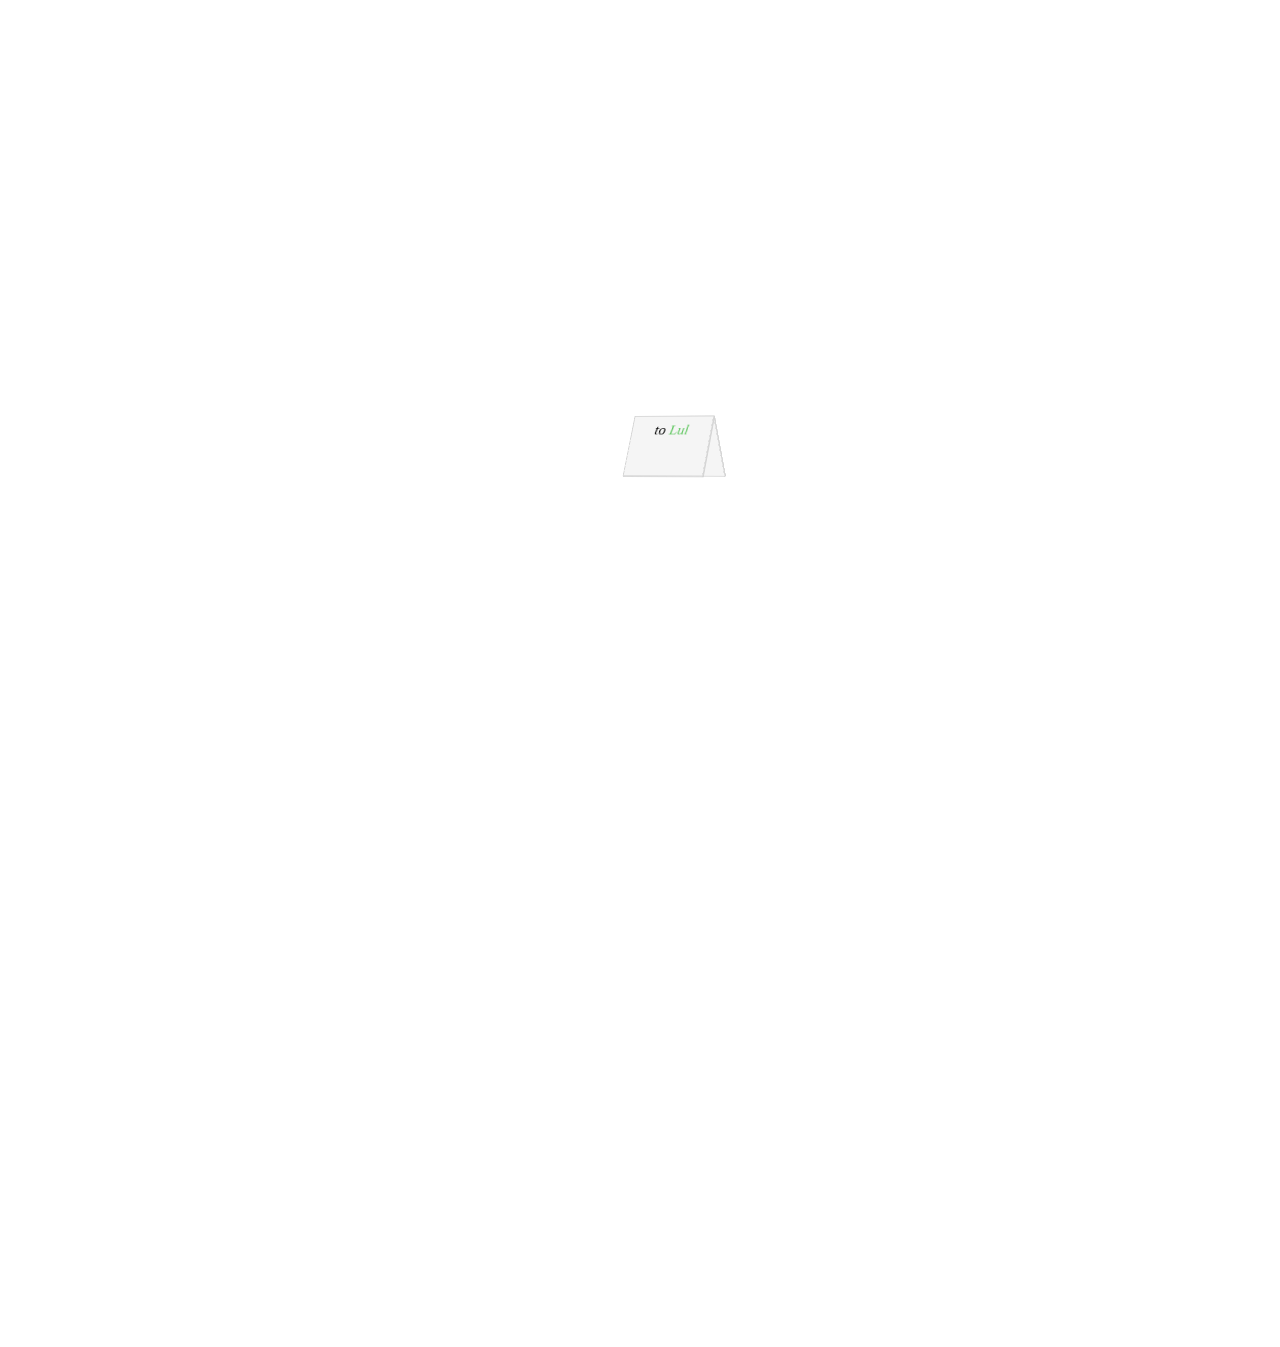
==== 2.html @ 2c1d9fb2 "Added 2nd site" ====
<!doctype html>
<html>
	<head>
		<meta charset='utf-8'/>
		<meta name='description' 
		      content='A site with a card on it!'/> 
		<meta name='author'
		      content='Levi'/>
		
		<title>Cards!</title>

		<link rel='stylesheet' 
		      href='styles.css'/>

	</head>
	<body>
		<div class='scene'>
			<div class='card'>
			
				<div class='page first-page'>
					<div class='front'>
						<em>
							to 
							<span class='green'>Lul</span>
						</em>
					</div>
					<div class='back'>
						<em>
							Hey babe, <br/>
							I just hope <br/>
							you know <br/>
						</em>
					</div>
					<div class='left'>  </div>
					<div class='right'> </div>
					<div class='top'>   </div>
					<div class='bottom'></div>
				</div>
				<div class='page second-page'>
					<div class='front'> 
						<em class='red'>
							I love you. <br/><br/>
							❤️
						</em>
					</div>
					<div class='back'>  </div>
					<div class='left'>  </div>
					<div class='right'> </div>
					<div class='top'>   </div>
					<div class='bottom'></div>
				</div>		

			</div>
		</div>
	</body>
</html>
---- styles.css ----
body 
{ 
	margin:  0; 
	padding: 0; 

	overflow: auto;
}

.scene 
{
	position: relative;
	width: 100vw;
	height: 100vh;
	perspective: 200rem;	
	transform-style: preserve-3d;	
}
.scene * { transform-style: preserve-3d; }

.card
{
	transition: top 1s, transform 1s;

	--card-length:   .1rem;
	--card-width:   5.5rem;
	--card-height: 4.51rem;

	width: inherit;
	height: inherit;

	position: absolute;
	top:  calc( 50vh -  var(--card-height)/2 );
	left: calc( 50vw - var(--card-width)/2 );

	transform: rotateY(-20deg);
	
}

.card:active
{
	transition: top 1s, transform 1s;
	top:  50vh;
	transform: rotateY(10deg);
}

.card:active > .first-page
{
	transition: transform 1s;
	transform-origin: top left;
	transform: rotateX(180deg);
}

.card:active > .second-page
{
	transition: transform 1s;
	transform-origin: top left;
	transform: rotateX(20deg);
}

.first-page
{
	transition: transform 1s;
	transform-origin: top left;
	transform: rotateX(30deg);
}

.second-page
{
	transition: transform 1s;
	transform-origin: top left;
	transform: rotateX(-30deg)
}

.page
{

	position: absolute;
	top:  0;
	left: 0;

	width:  var(--card-width);
	height: var(--card-height);

}

.page > * 
{ 
	position: absolute; 
	background-color: whitesmoke;
	border: .1px solid lightgrey;
}

.front, .back, .left, .right, .top, .bottom
{
	font-family: serif;
	vertical-align: middle;
	text-align: center;
}

.front > *, .back > *
{
	position: relative;
	top: .5em;
}

.front, .back
{
	top:  0;
	left: 0;
	
	width:  var(--card-width);
	height: var(--card-height);
}

.left, .right
{
	top:  0;
	left: calc( var(--card-width)/2 - var(--card-length)/2 );

	width:  var(--card-length);
	height: var(--card-height);
}

.top, .bottom
{
	top:  calc( var(--card-height)/2 - var(--card-length)/2 );
	left: 0;
	
	width:  var(--card-width);
	height: var(--card-length);
}

.front { transform: translateZ( calc( var(--card-length)/2 ) ); }
.back  { transform: translateZ( calc( var(--card-length)/-2 ) ) scale(1, -1); }
.left  { transform: rotateY( -90deg ) translateZ( calc( var(--card-width)/2 ) ); }
.right { transform: rotateY(  90deg ) translateZ( calc( var(--card-width)/2 ) ); }
.top   { transform: rotateX(  90deg ) translateZ( calc( var(--card-height)/2 ) );}
.bottom{ transform: rotateX( -90deg ) translateZ( calc( var(--card-height)/2 ) );}

.green
{
	color: rgb(100,200,100);
}

.red
{
	color: rgb(200,100,100);
}
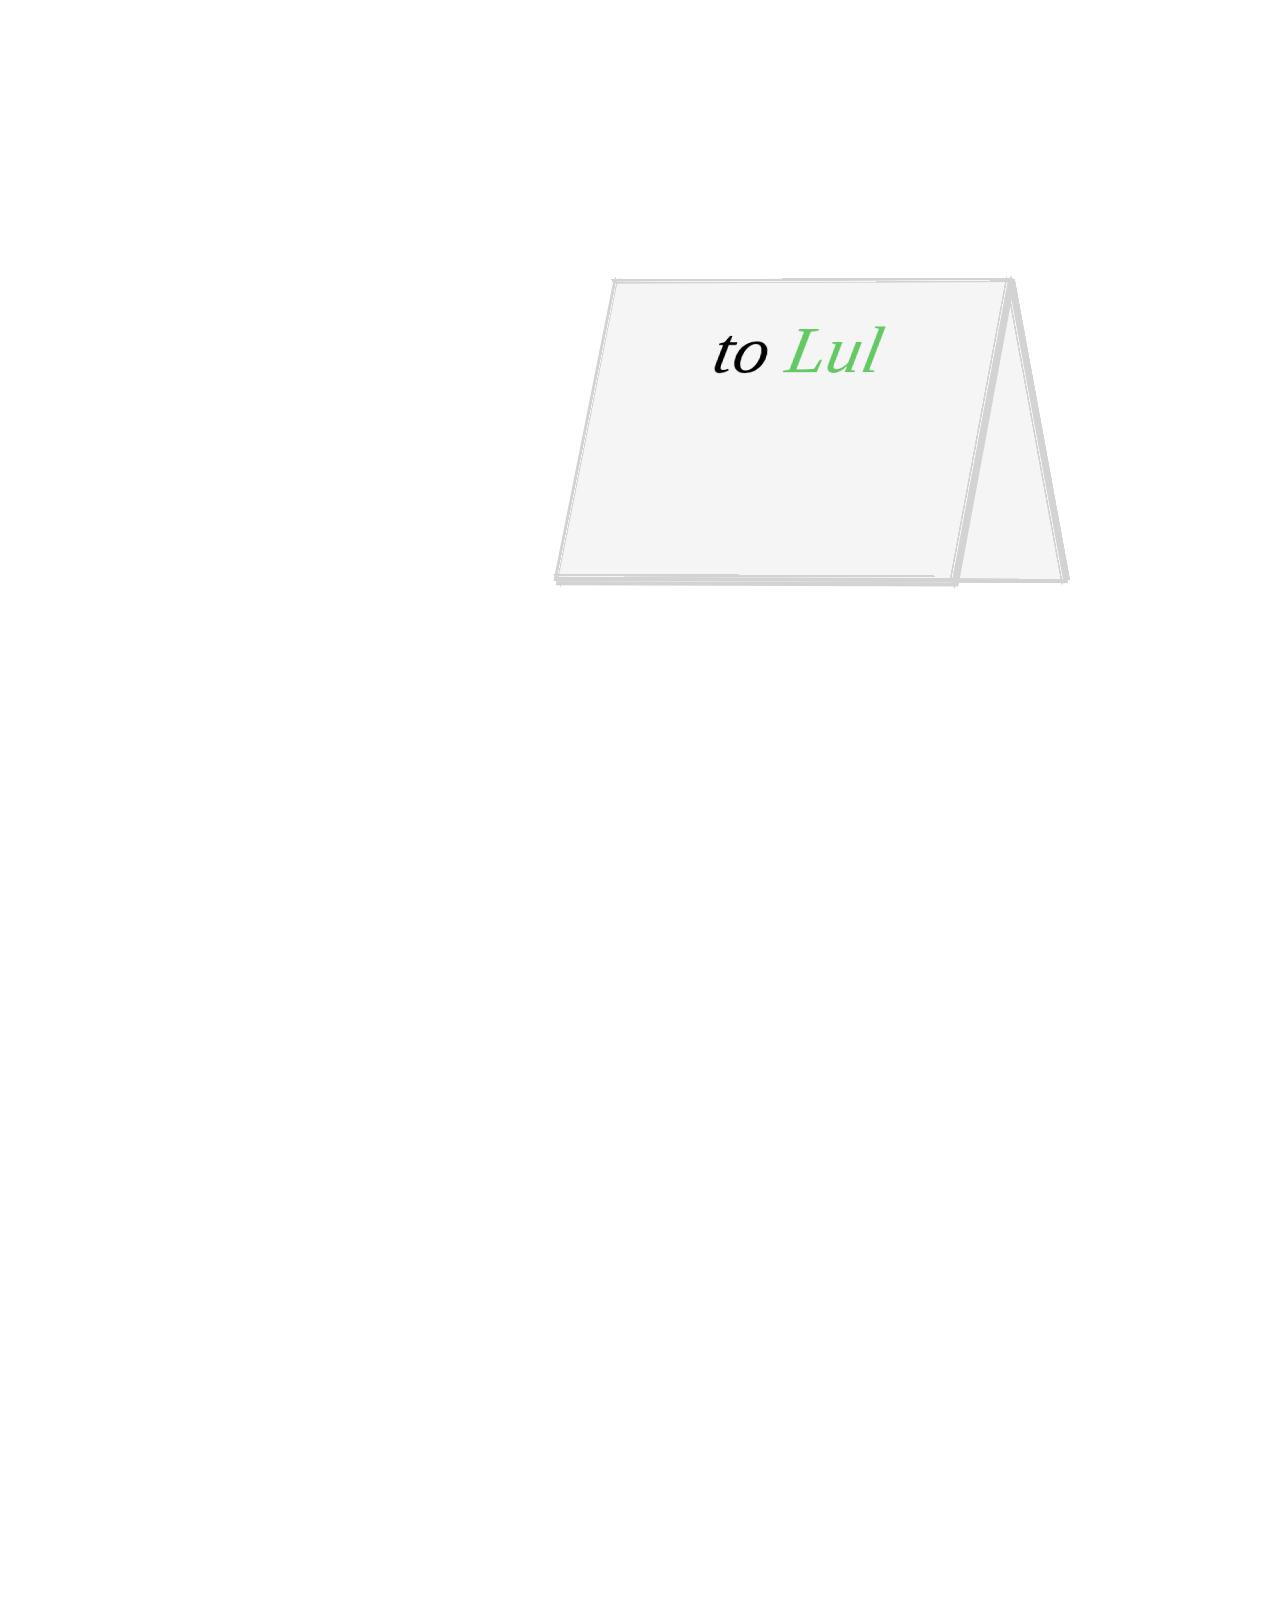
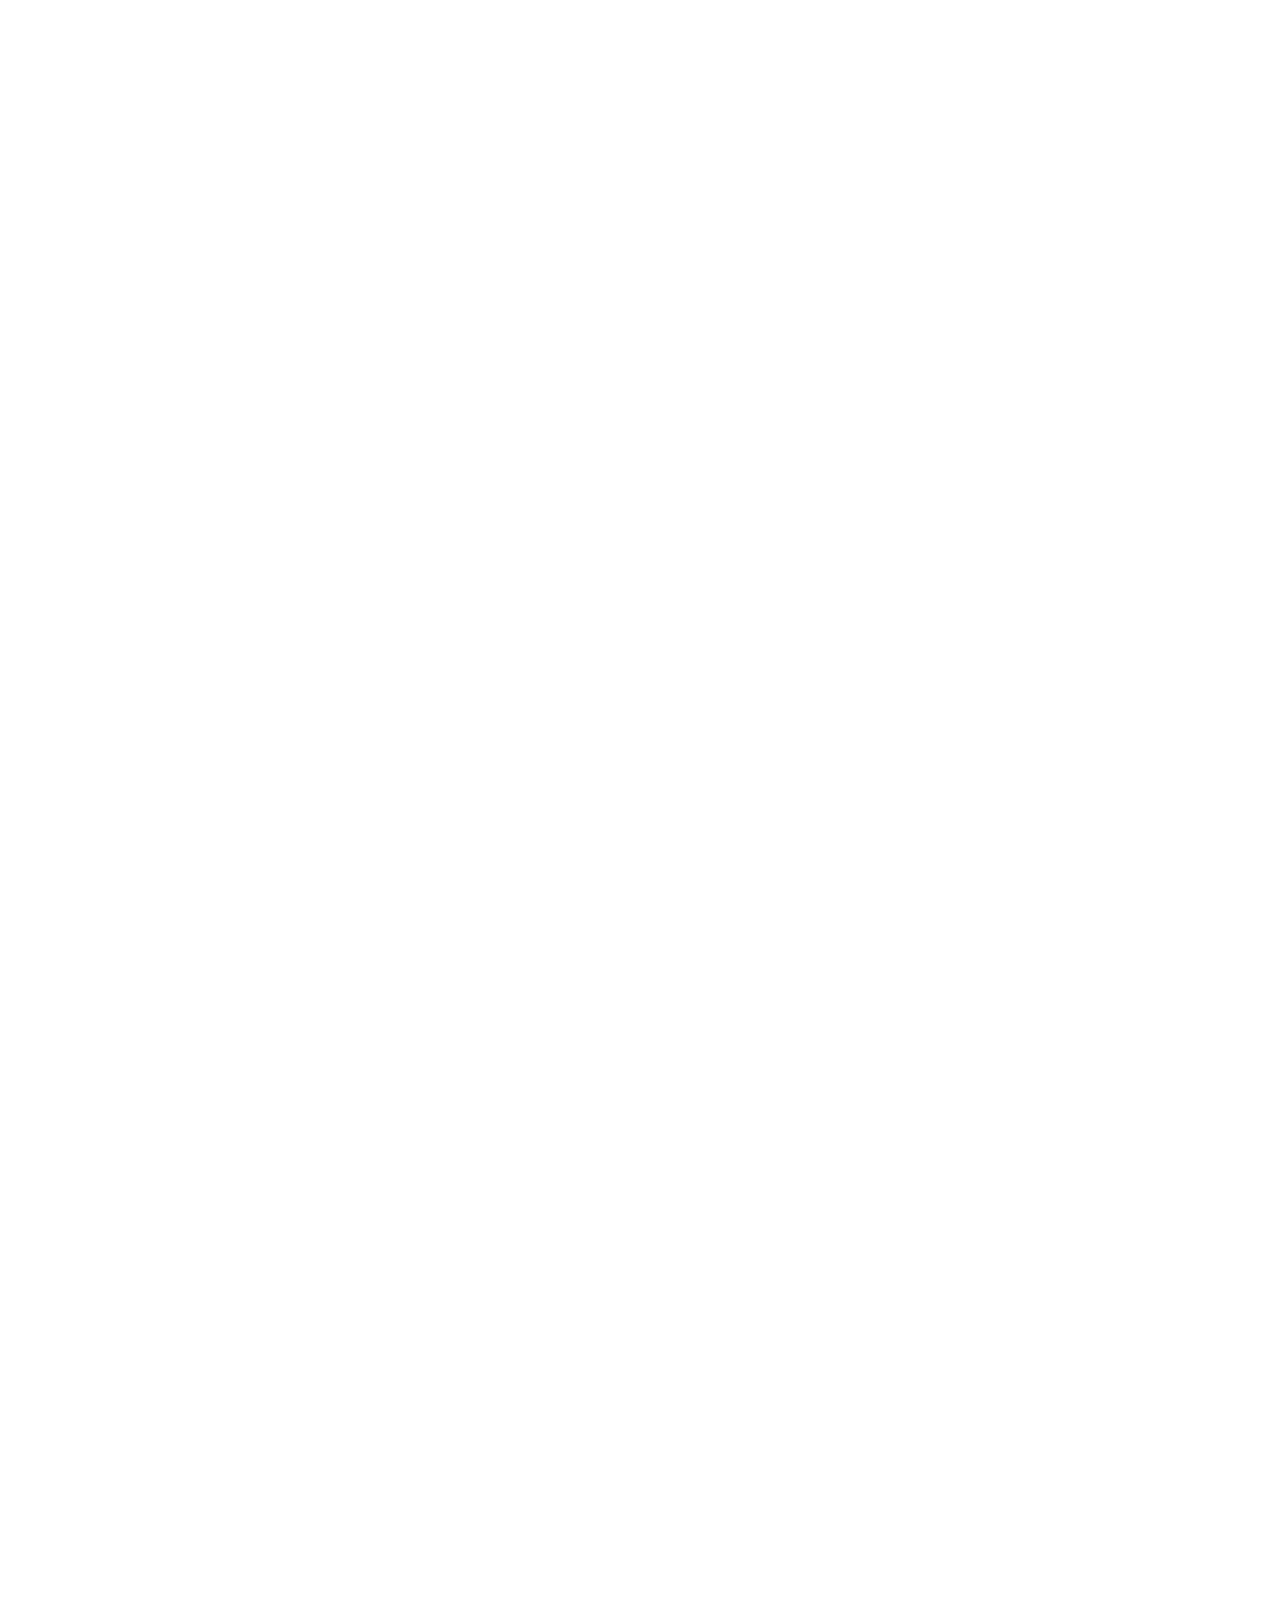
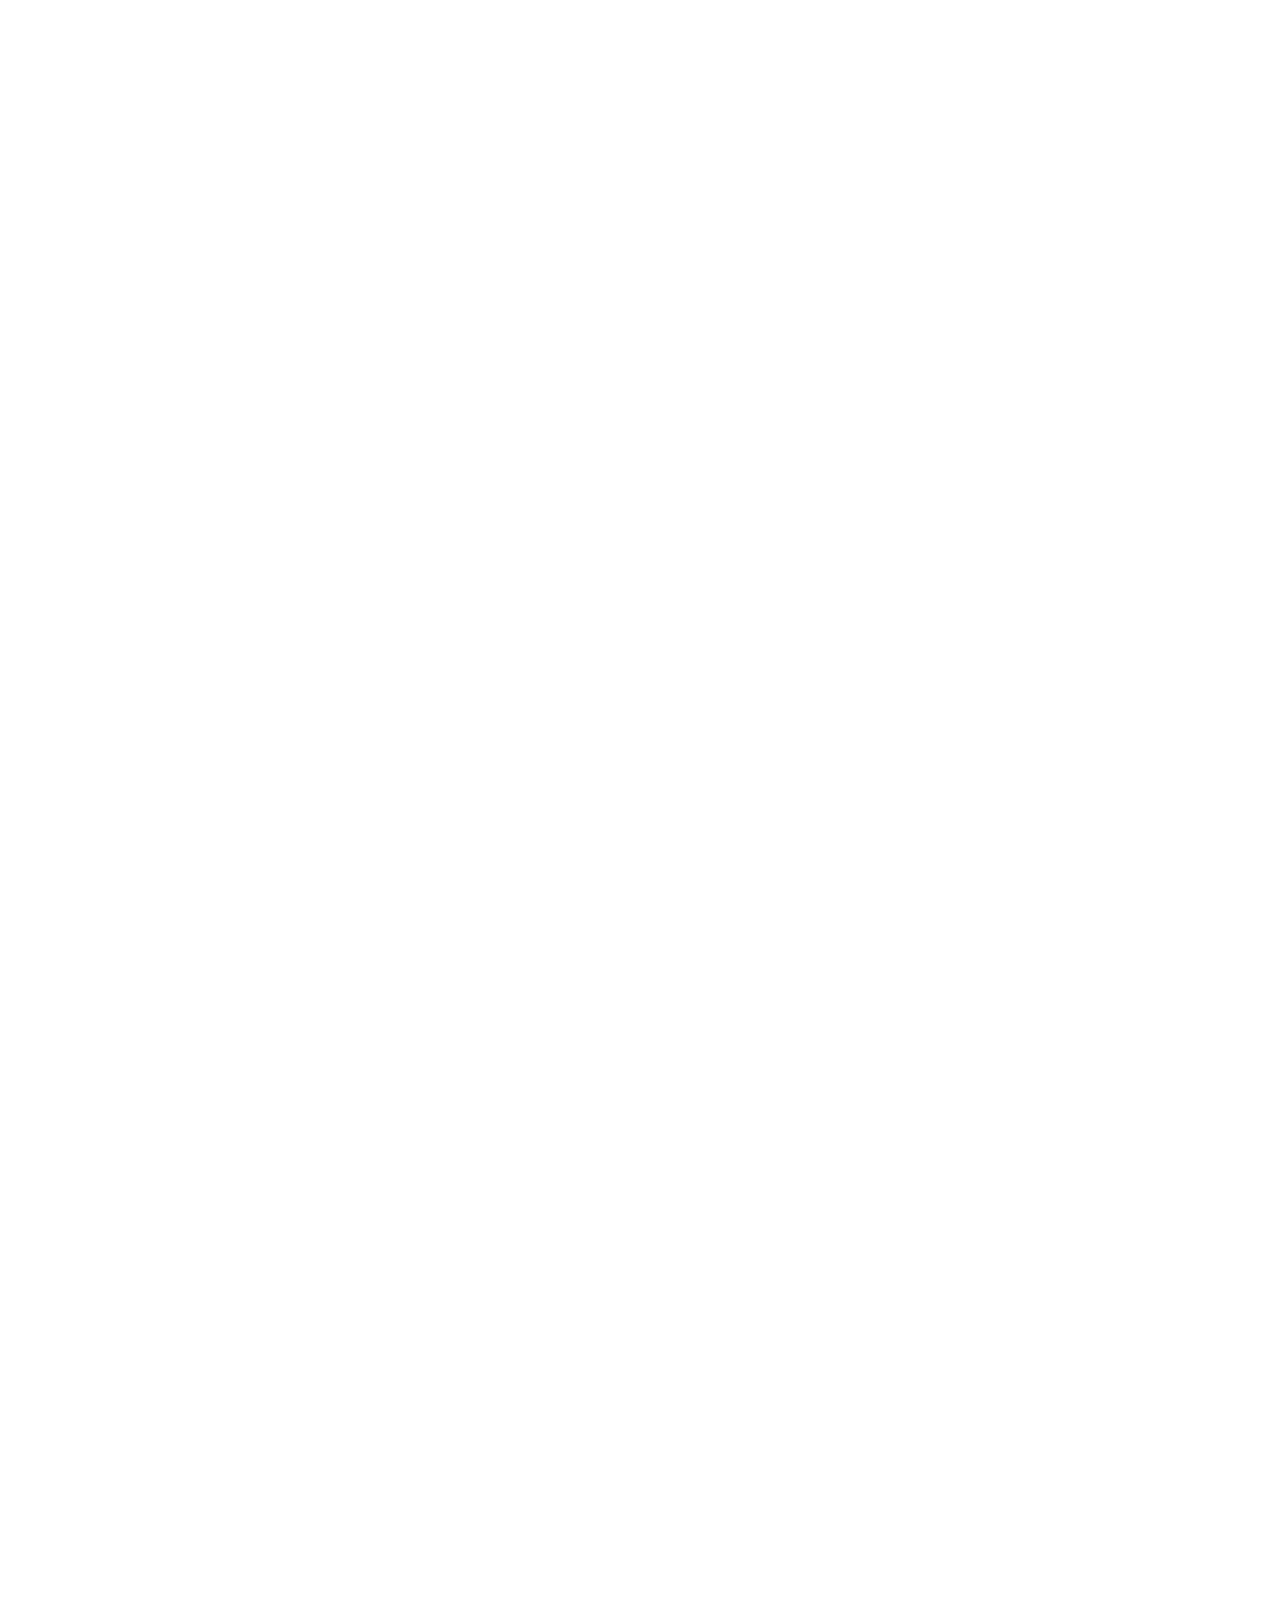
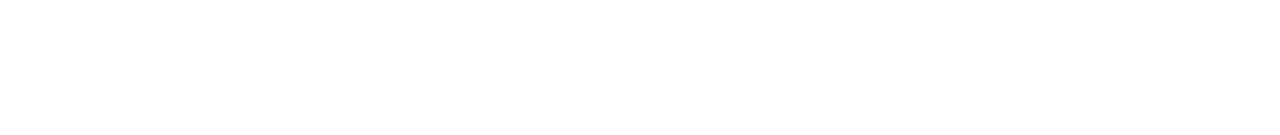
==== commit c086318a: "fix" ====
--- a/2.html
+++ b/2.html
@@ -10,7 +10,7 @@
 		<title>Cards!</title>
 
 		<link rel='stylesheet' 
-		      href='styles.css'/>
+			  href='styles.css'/>
 
 	</head>
 	<body>
@@ -52,5 +52,8 @@
 
 			</div>
 		</div>
+		<script>
+			document.addEventListener("touchstart", function() {},false);
+		</script>
 	</body>
 </html>
--- a/styles.css
+++ b/styles.css
@@ -1,3 +1,7 @@
+html {
+    -webkit-tap-highlight-color: rgba(0,0,0,0);
+}
+
 body 
 { 
 	margin:  0; 
@@ -13,8 +17,9 @@
 	height: 100vh;
 	perspective: 200rem;	
 	transform-style: preserve-3d;	
+	transform: scale(5);
 }
-.scene * { transform-style: preserve-3d; }
+.scene * { transform-style: preserve-3d; touch-action: manipulation; }
 
 .card
 {
